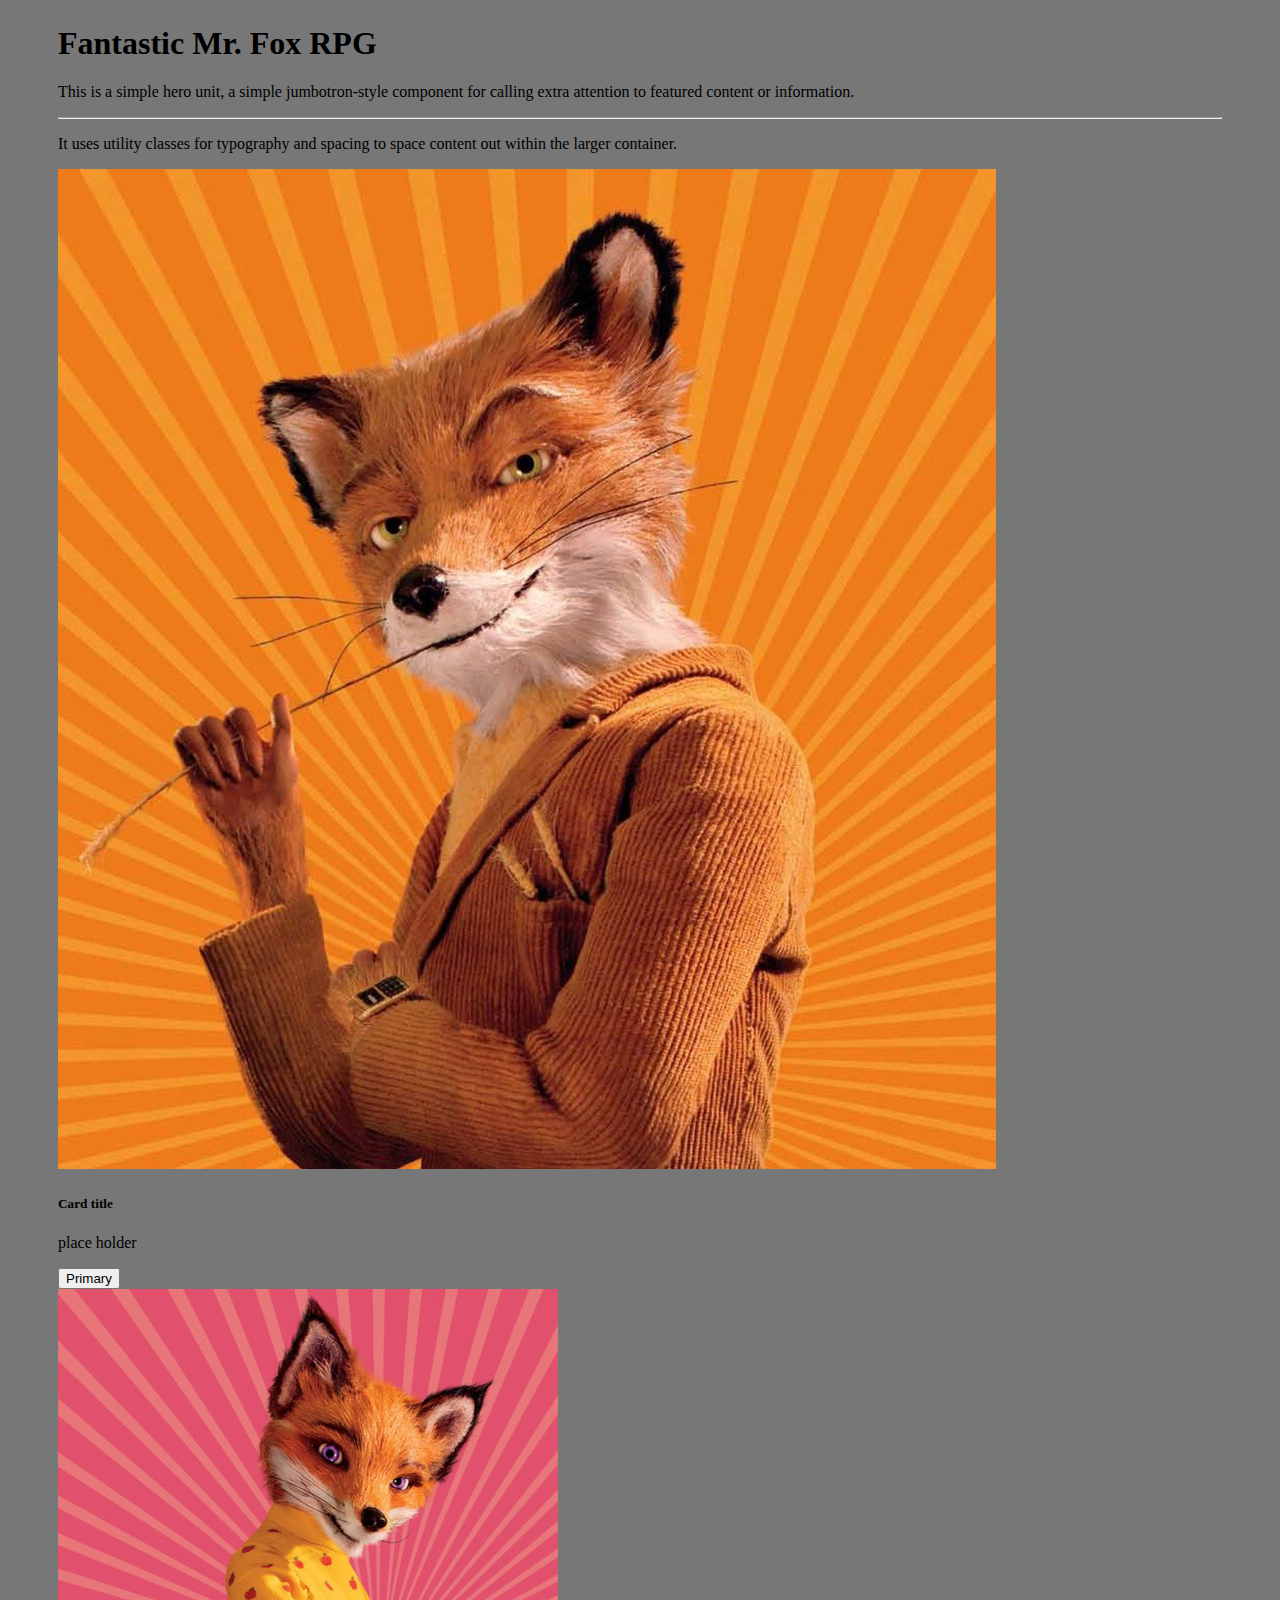
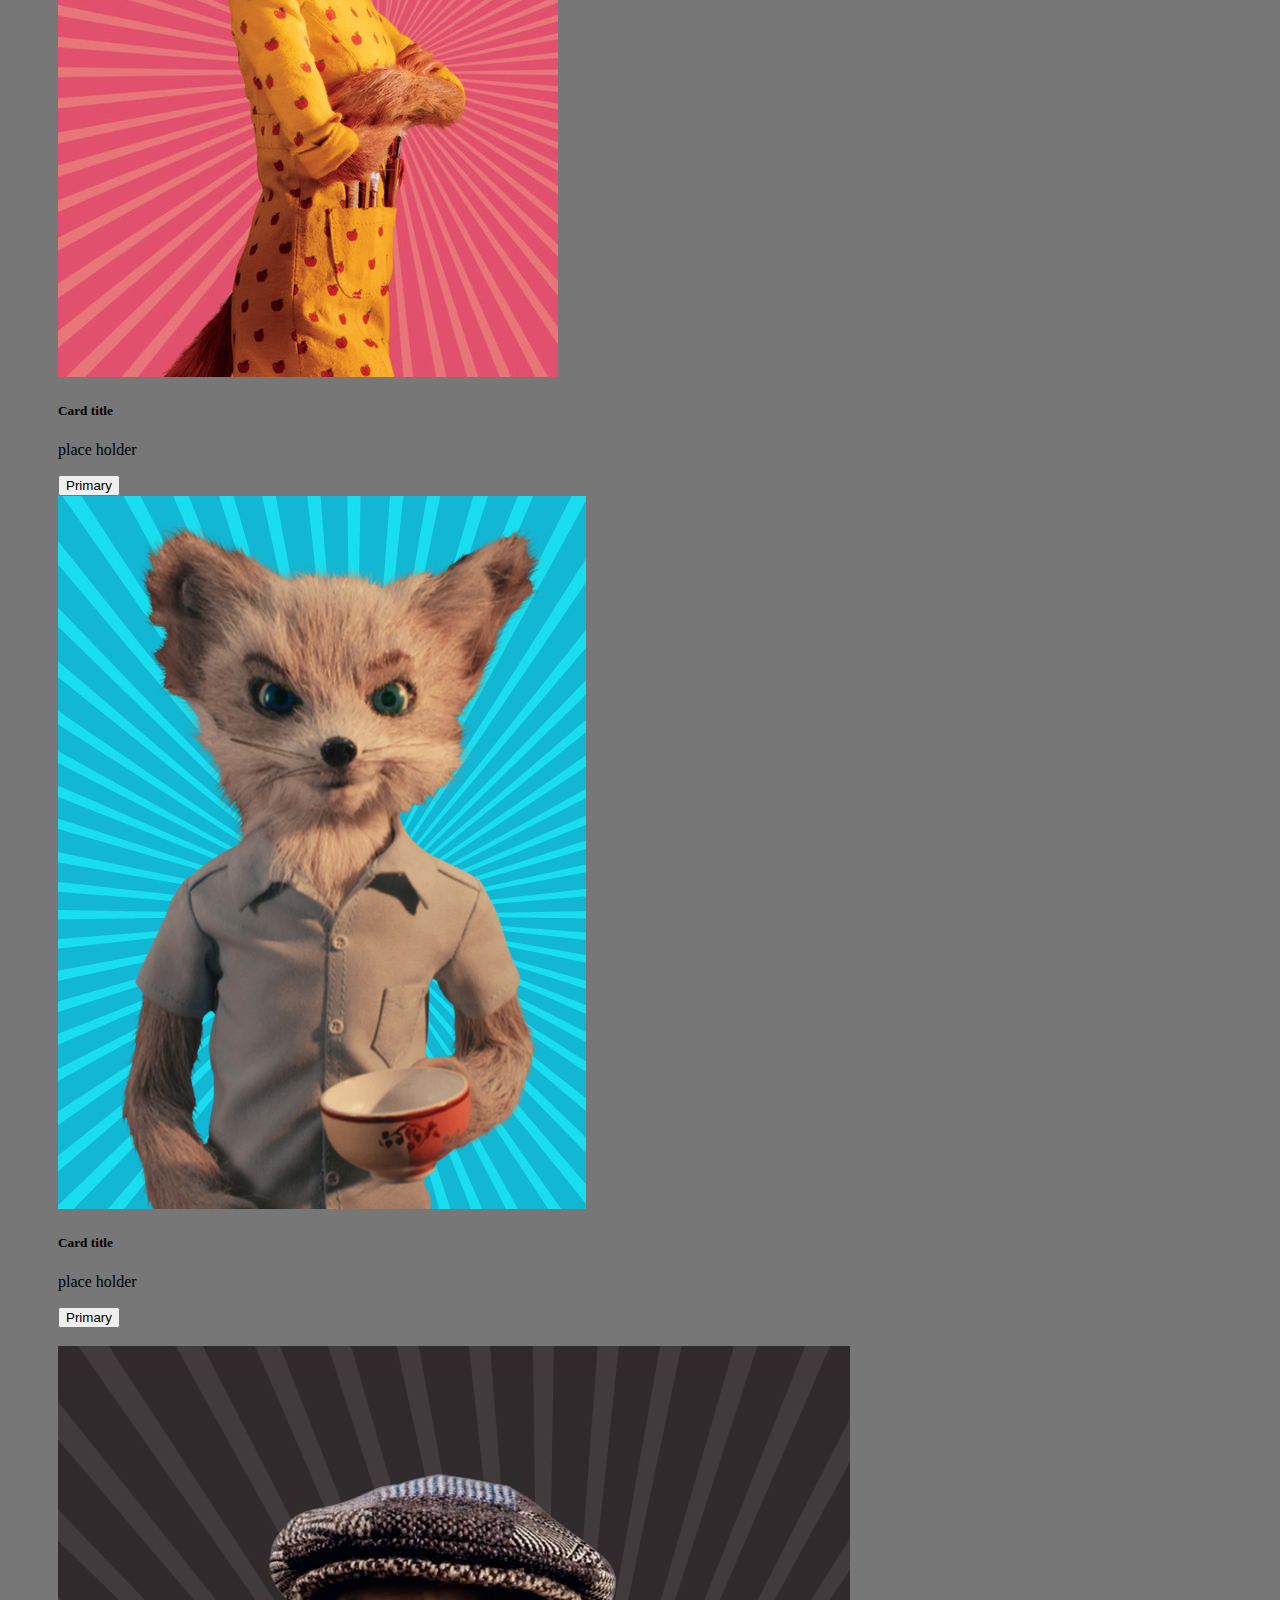
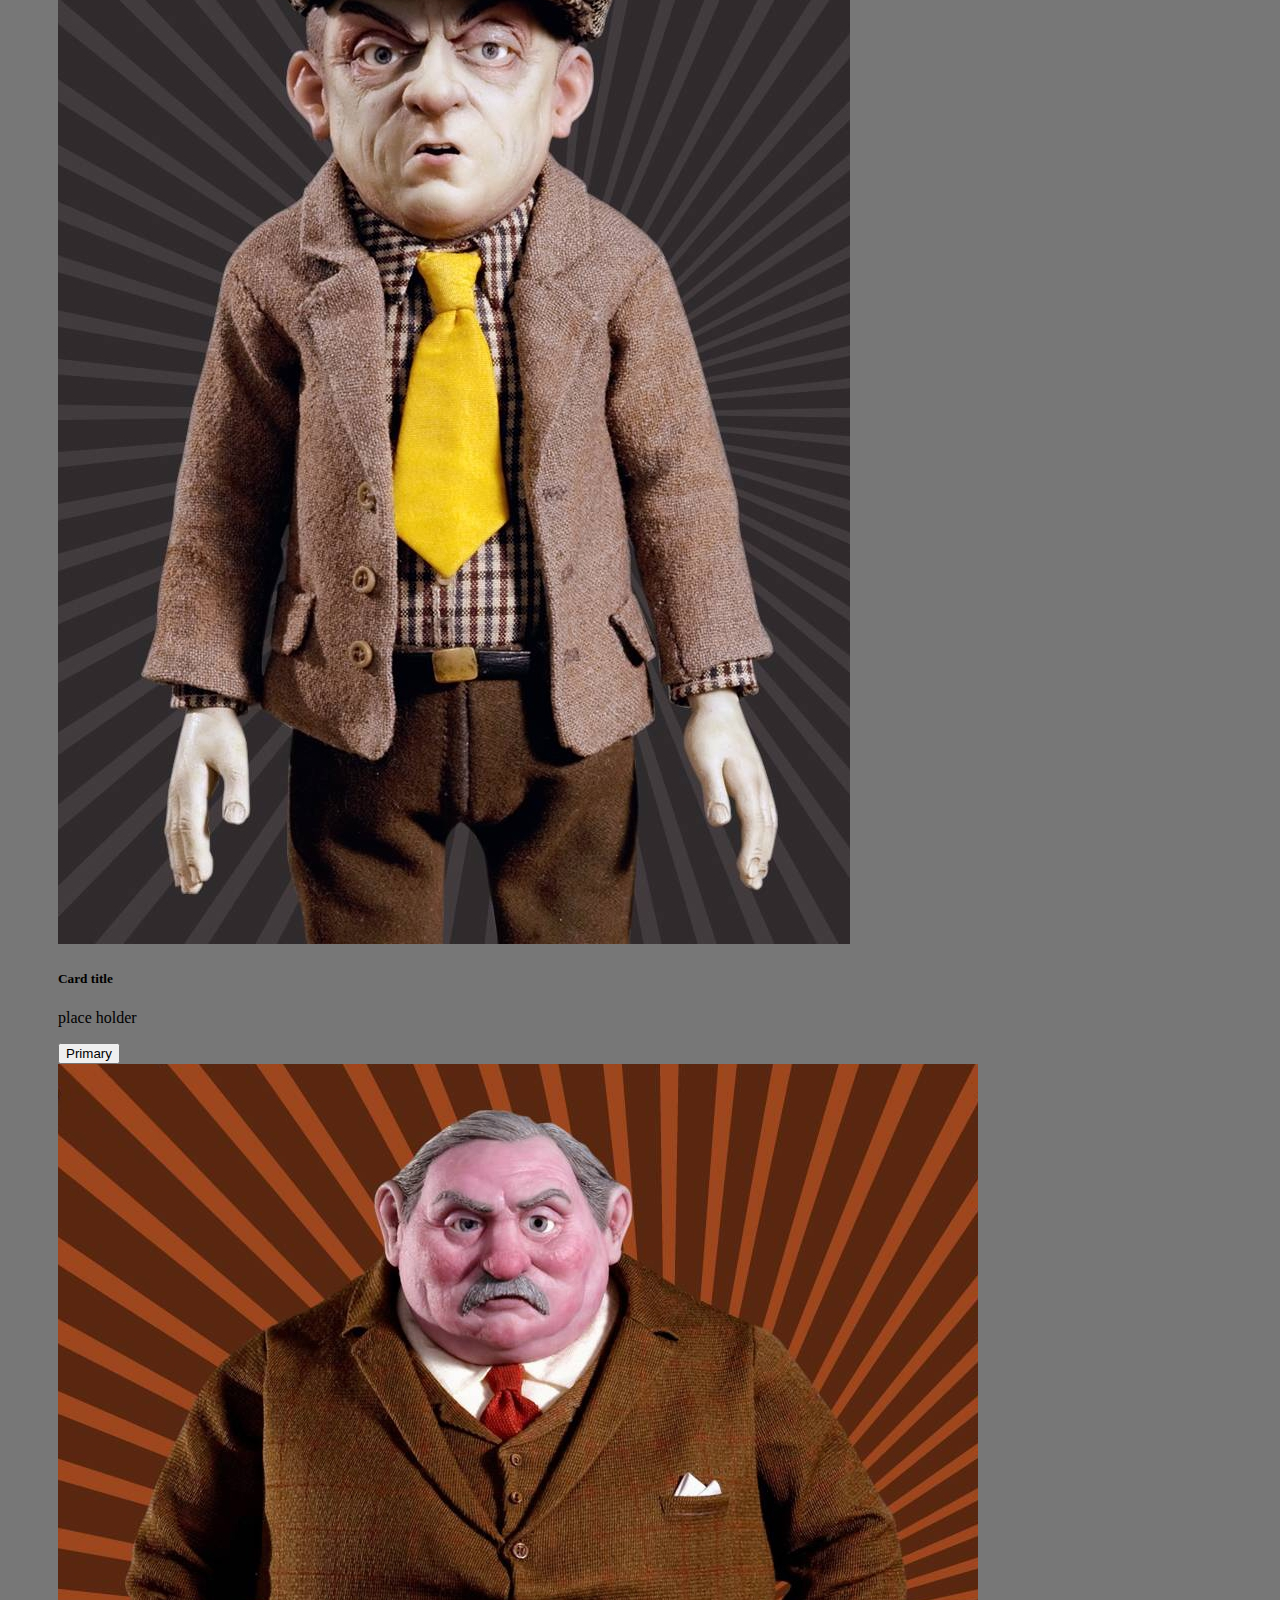
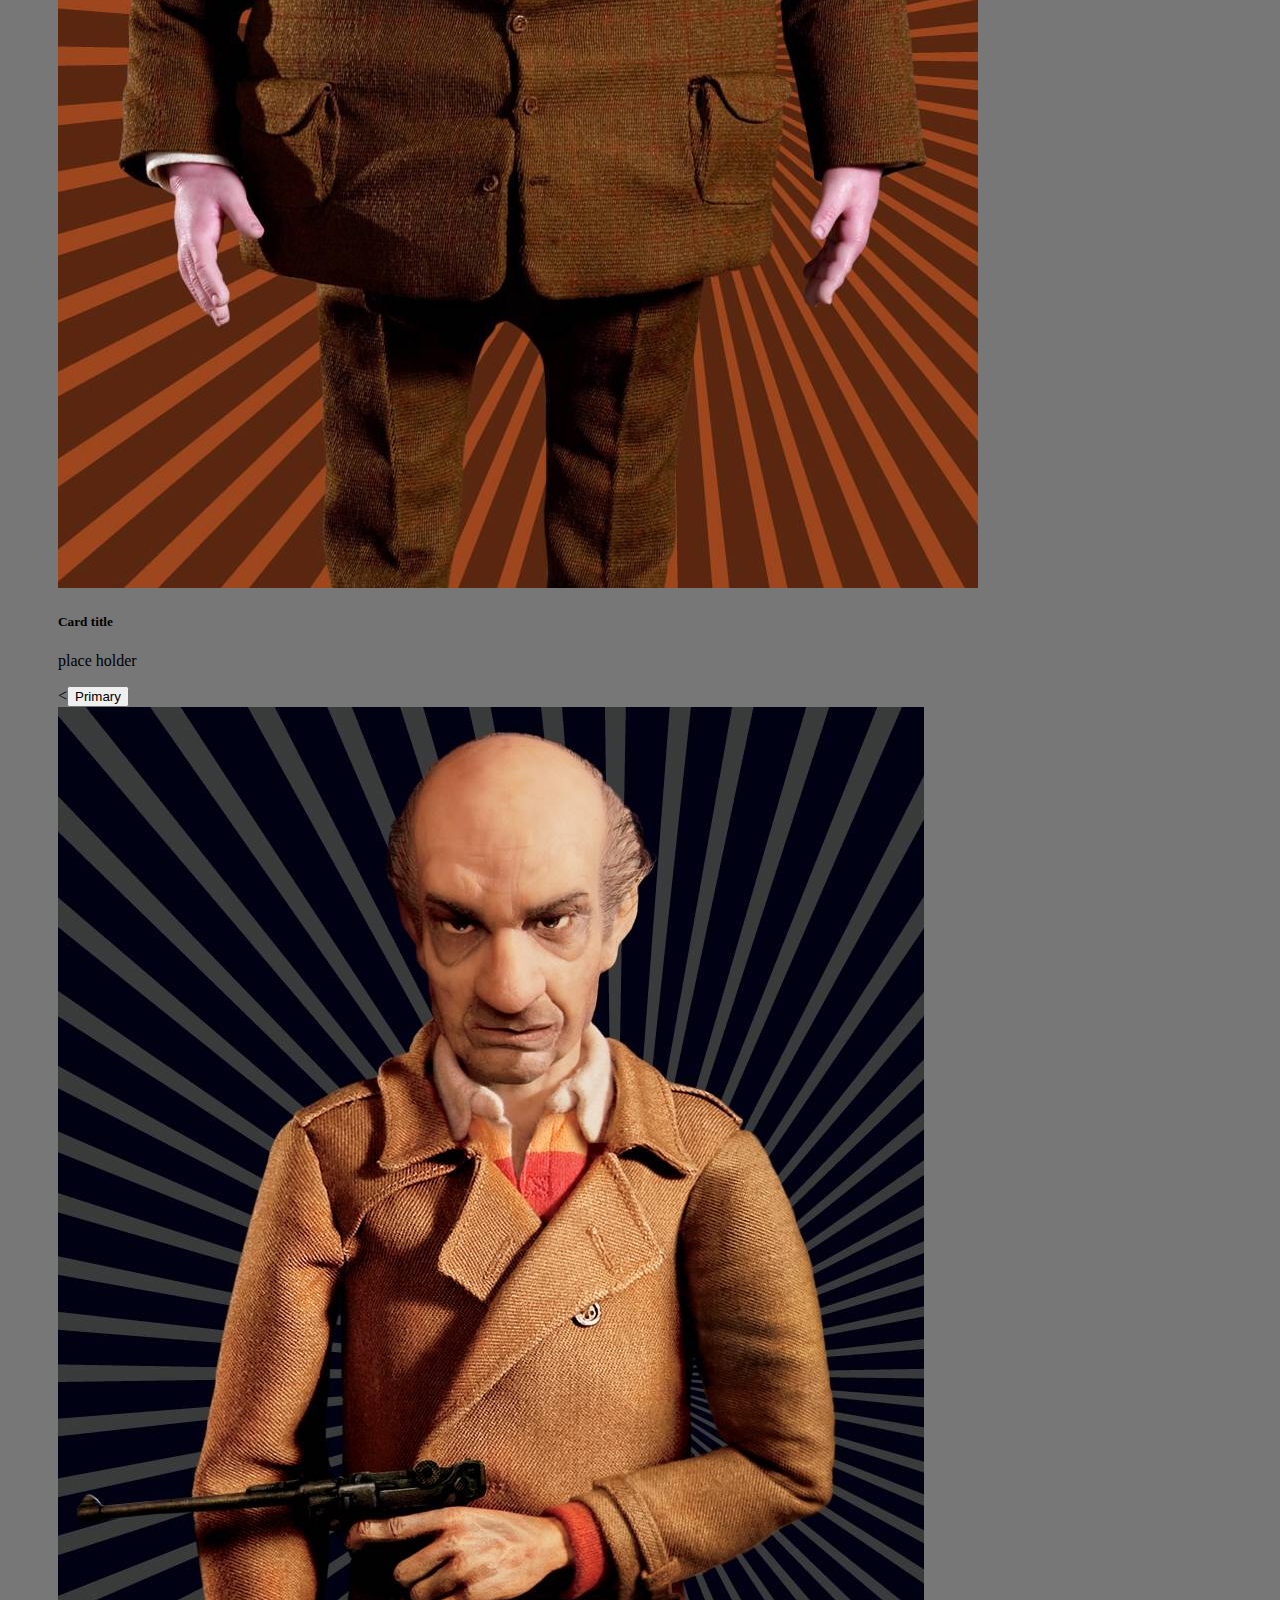
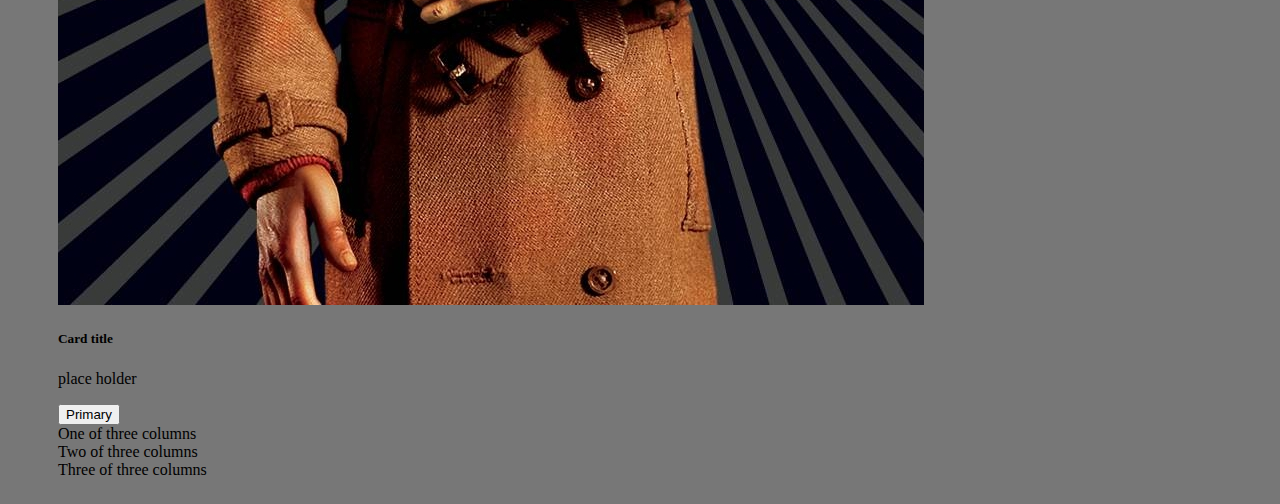
==== index.html @ fbd07238 "initial commit" ====
<!DOCTYPE html>
<html lang="en">
<head>
    <meta charset="UTF-8">
    <meta name="viewport" content="width=device-width, initial-scale=1.0">
    <meta http-equiv="X-UA-Compatible" content="ie=edge">

    <link rel="stylesheet" href="https://stackpath.bootstrapcdn.com/bootstrap/4.2.1/css/bootstrap.min.css" integrity="sha384-GJzZqFGwb1QTTN6wy59ffF1BuGJpLSa9DkKMp0DgiMDm4iYMj70gZWKYbI706tWS" crossorigin="anonymous">
    <link rel="stylesheet" type="text/css" href="assets/css/style.css">

    <title>Document</title>
</head>
<body id="main">
    <section id="controlHeight">
    <div class="jumbotron">
        <h1 class="display-4">Fantastic Mr. Fox RPG</h1>
        <p class="lead">This is a simple hero unit, a simple jumbotron-style component for calling extra attention to featured content or information.</p>
        <hr class="my-4">
        <p>It uses utility classes for typography and spacing to space content out within the larger container.</p>    

        <div class="container">

            <div class="row">

              <div class="col-sm">
                  <div id="foxCard" class="card foxCardClass" style="width:200px">
                      <img class="card-img-top" src="assets/images/MrFox.jpg" alt="Card image cap">
                      <div class="card-body">
                        <h5 class="card-title">Card title</h5>
                        <p class="card-text">place holder</p>
                        <button type="button" id="foxButton" class="btn btn-primary hero-button">Primary</button>
                      </div>
                  </div>
              </div>

              <div class="col-sm">
                  <div id="mrsFoxCard" class="card" style="width:200px">
                      <img class="card-img-top" src="assets/images/Mrs_Fox.jpg" alt="Card image cap">
                      <div class="card-body">
                        <h5 class="card-title">Card title</h5>
                        <p class="card-text">place holder</p>
                        <button type="button" id="mrsFoxButton" class="btn btn-primary">Primary</button>
                      </div>
                  </div>
              </div>

              <div class="col-sm 1">
                  <div id="krisCard" class="card" style="width:200px">
                      <img class="card-img-top" src="assets/images/Kristofferson2.png" alt="Card image cap">
                      <div class="card-body">
                        <h5 class="card-title">Card title</h5>
                        <p class="card-text">place holder</p>
                        <button type="button" id="krisButton" class="btn btn-primary">Primary</button>
                      </div>
                  </div>
              </div>

                       

            </div>
        </div>

        <br>

        <div class="container">

            <div class="row">

              <div class="col-sm">
                  <div id="bunceCard" class="card" style="width:200px">
                      <img class="card-img-top" src="assets/images/Bunce.jpg" "alt="Card image cap">
                      <div class="card-body">
                        <h5 class="card-title">Card title</h5>
                        <p class="card-text">place holder</p>
                        <button type="button" id="bunceButton" class="btn btn-primary">Primary</button>
                      </div>
                  </div>
              </div>

              <div class="col-sm">
                  <div id="boggisCard" class="card" style="width: 200px">
                      <img class="card-img-top" src="assets/images/Boggis.jpg" alt="Card image cap">
                      <div class="card-body">
                        <h5 class="card-title">Card title</h5>
                        <p class="card-text">place holder</p>
                        <<button type="button" id="boggisButton" class="btn btn-primary">Primary</button>
                      </div>
                  </div>
              </div>

              <div class="col-sm">
                  <div id="beanCard" class="card" style="width:200px">
                      <img class="card-img-top" src="assets/images/Bean.jpg" alt="Card image cap">
                      <div class="card-body">
                        <h5 class="card-title">Card title</h5>
                        <p class="card-text">place holder</p>
                        <button type="button" id="beanButton" class="btn btn-primary">Primary</button>
                      </div>
                  </div>
              </div>

            </div>
        </div>

        <div class="container">
            <div class="row">
              <div id="heroSpot" class="col-sm">
                One of three columns
              </div>
              <div class="col-sm">
                Two of three columns
              </div>
              <div id="villainSpot" class="col-sm">
                Three of three columns
              </div>
            </div>
          </div>

    </div>
    </div>
  </section>
    
    
                

    <script src="https://code.jquery.com/jquery-3.3.1.slim.min.js" integrity="sha384-q8i/X+965DzO0rT7abK41JStQIAqVgRVzpbzo5smXKp4YfRvH+8abtTE1Pi6jizo" crossorigin="anonymous"></script>
    <script src="https://cdnjs.cloudflare.com/ajax/libs/popper.js/1.14.6/umd/popper.min.js" integrity="sha384-wHAiFfRlMFy6i5SRaxvfOCifBUQy1xHdJ/yoi7FRNXMRBu5WHdZYu1hA6ZOblgut" crossorigin="anonymous"></script>
    <script src="https://stackpath.bootstrapcdn.com/bootstrap/4.2.1/js/bootstrap.min.js" integrity="sha384-B0UglyR+jN6CkvvICOB2joaf5I4l3gm9GU6Hc1og6Ls7i6U/mkkaduKaBhlAXv9k" crossorigin="anonymous"></script>

    <script src="assets/javascript/game.js"></script>

</body>
</html>
---- assets/css/style.css ----
#main{
    background : #777;
    
}


.jumbotron{
    margin : 25px 50px 25px 50px; 
    
    
}
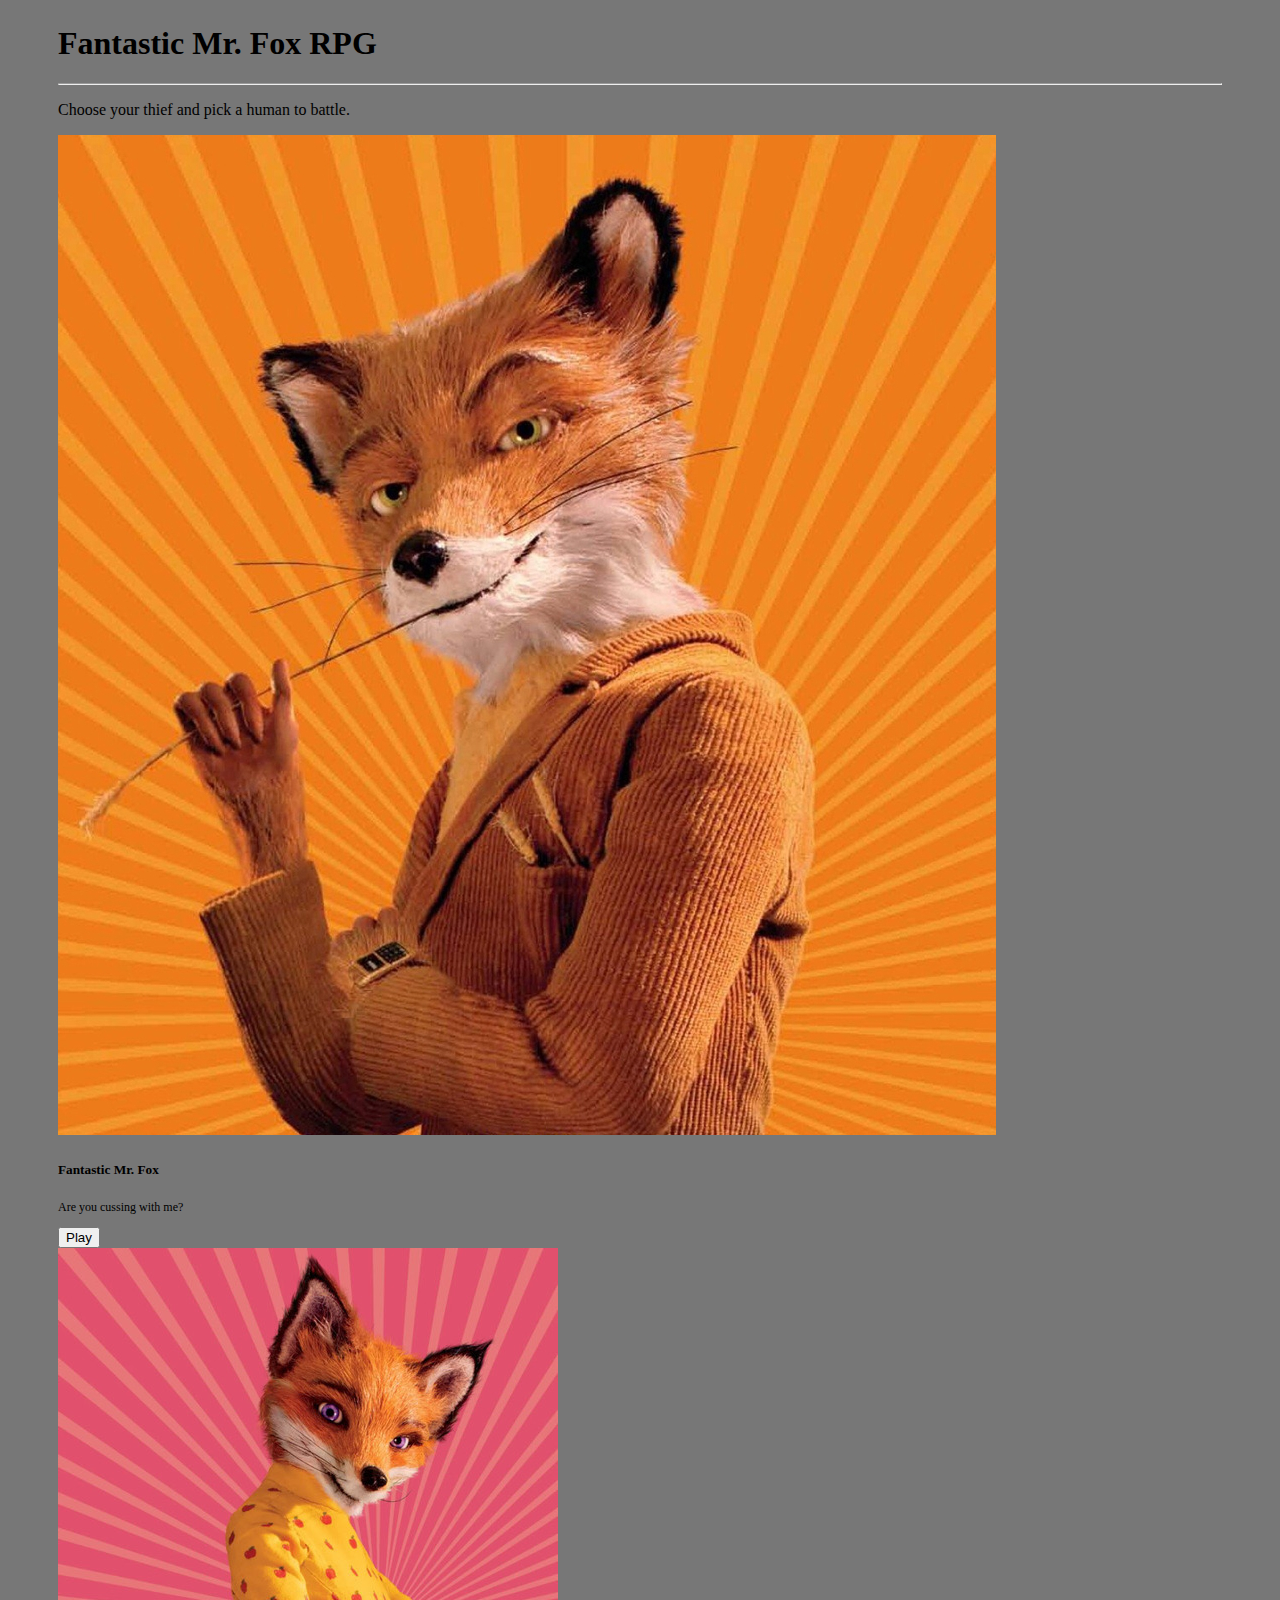
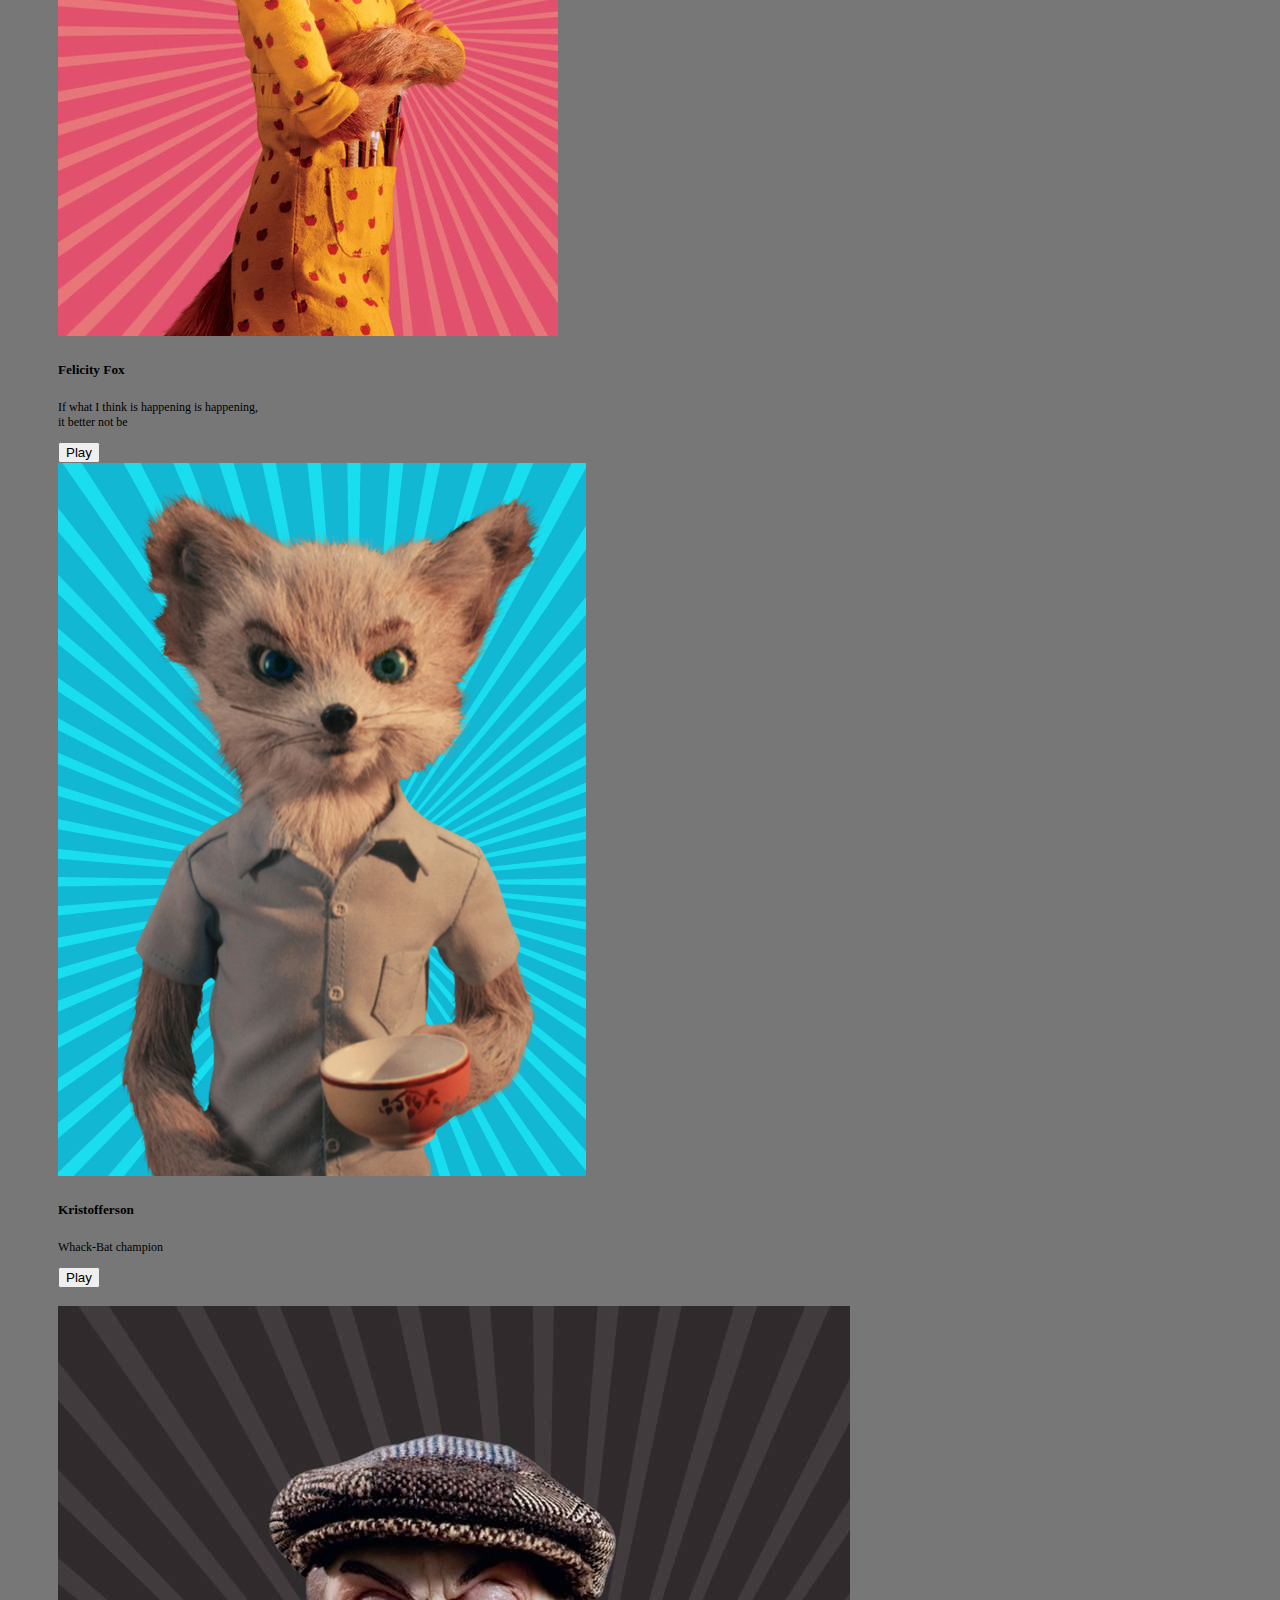
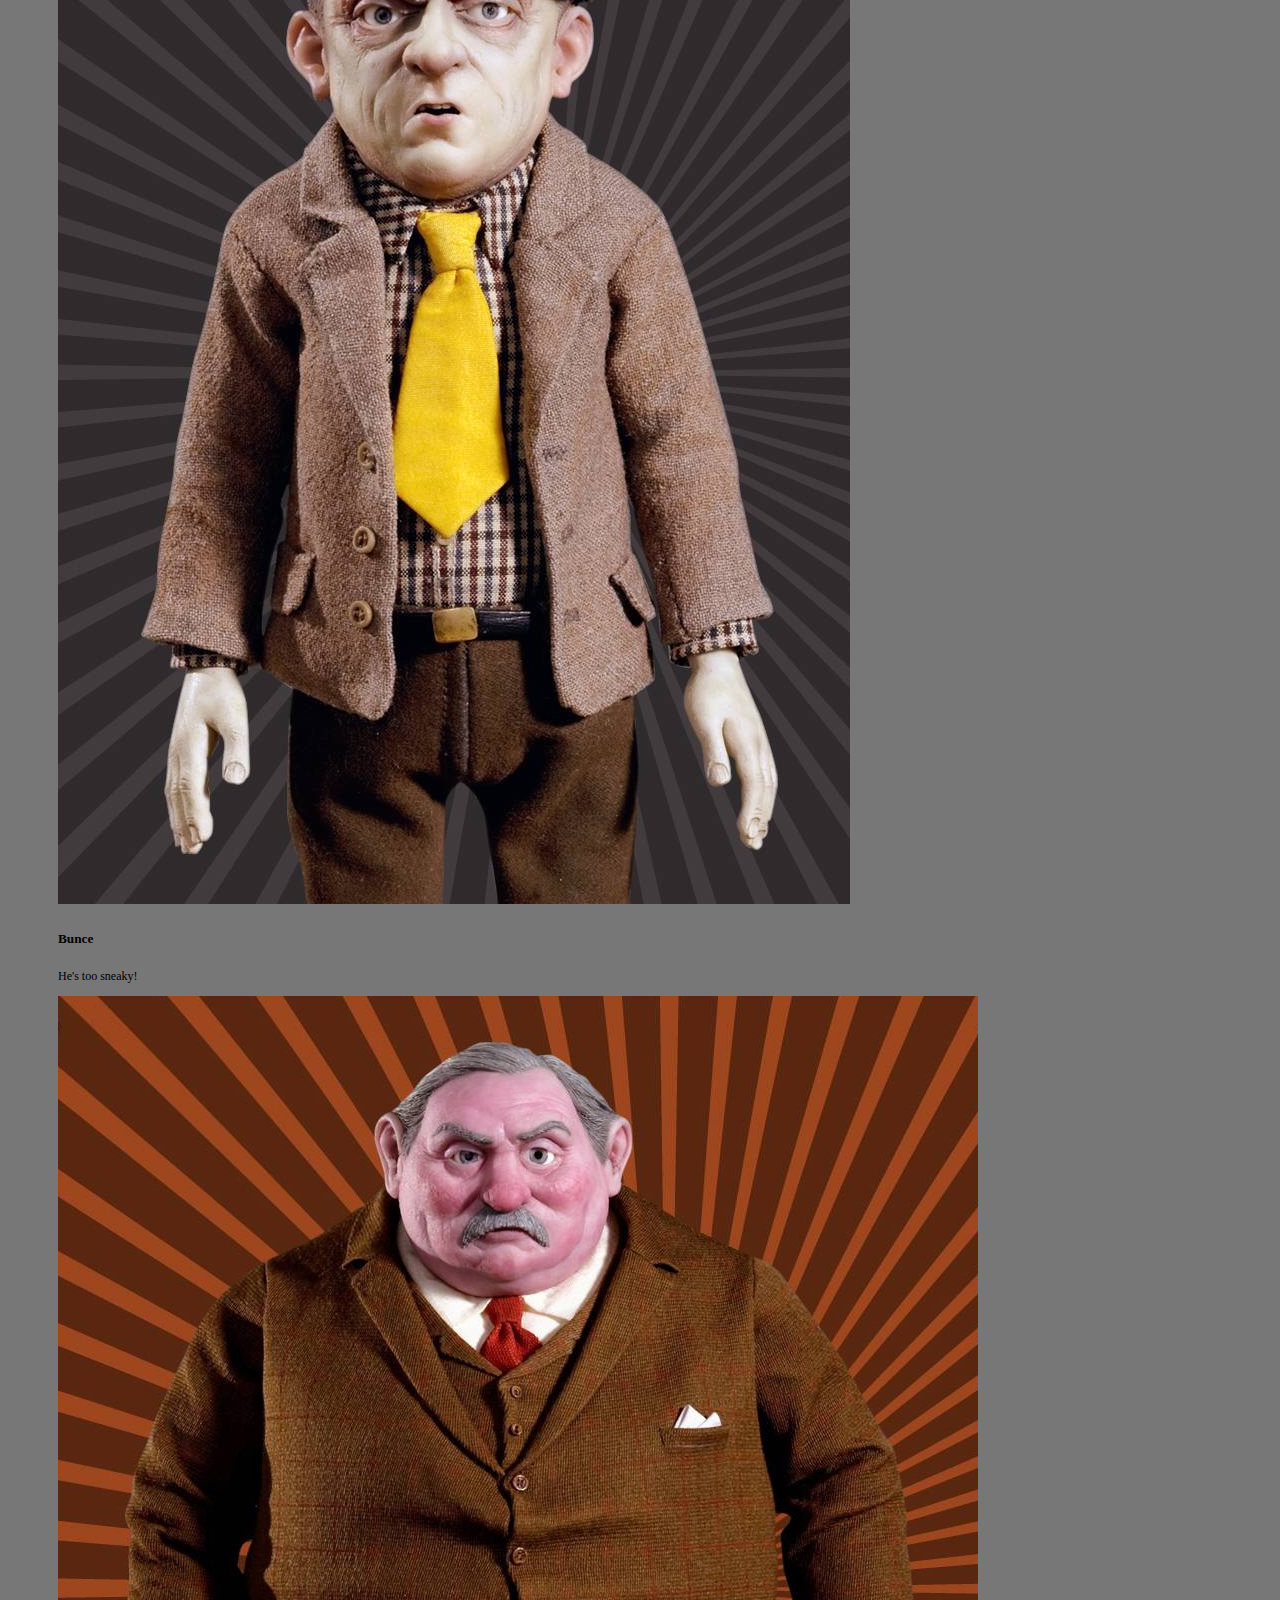
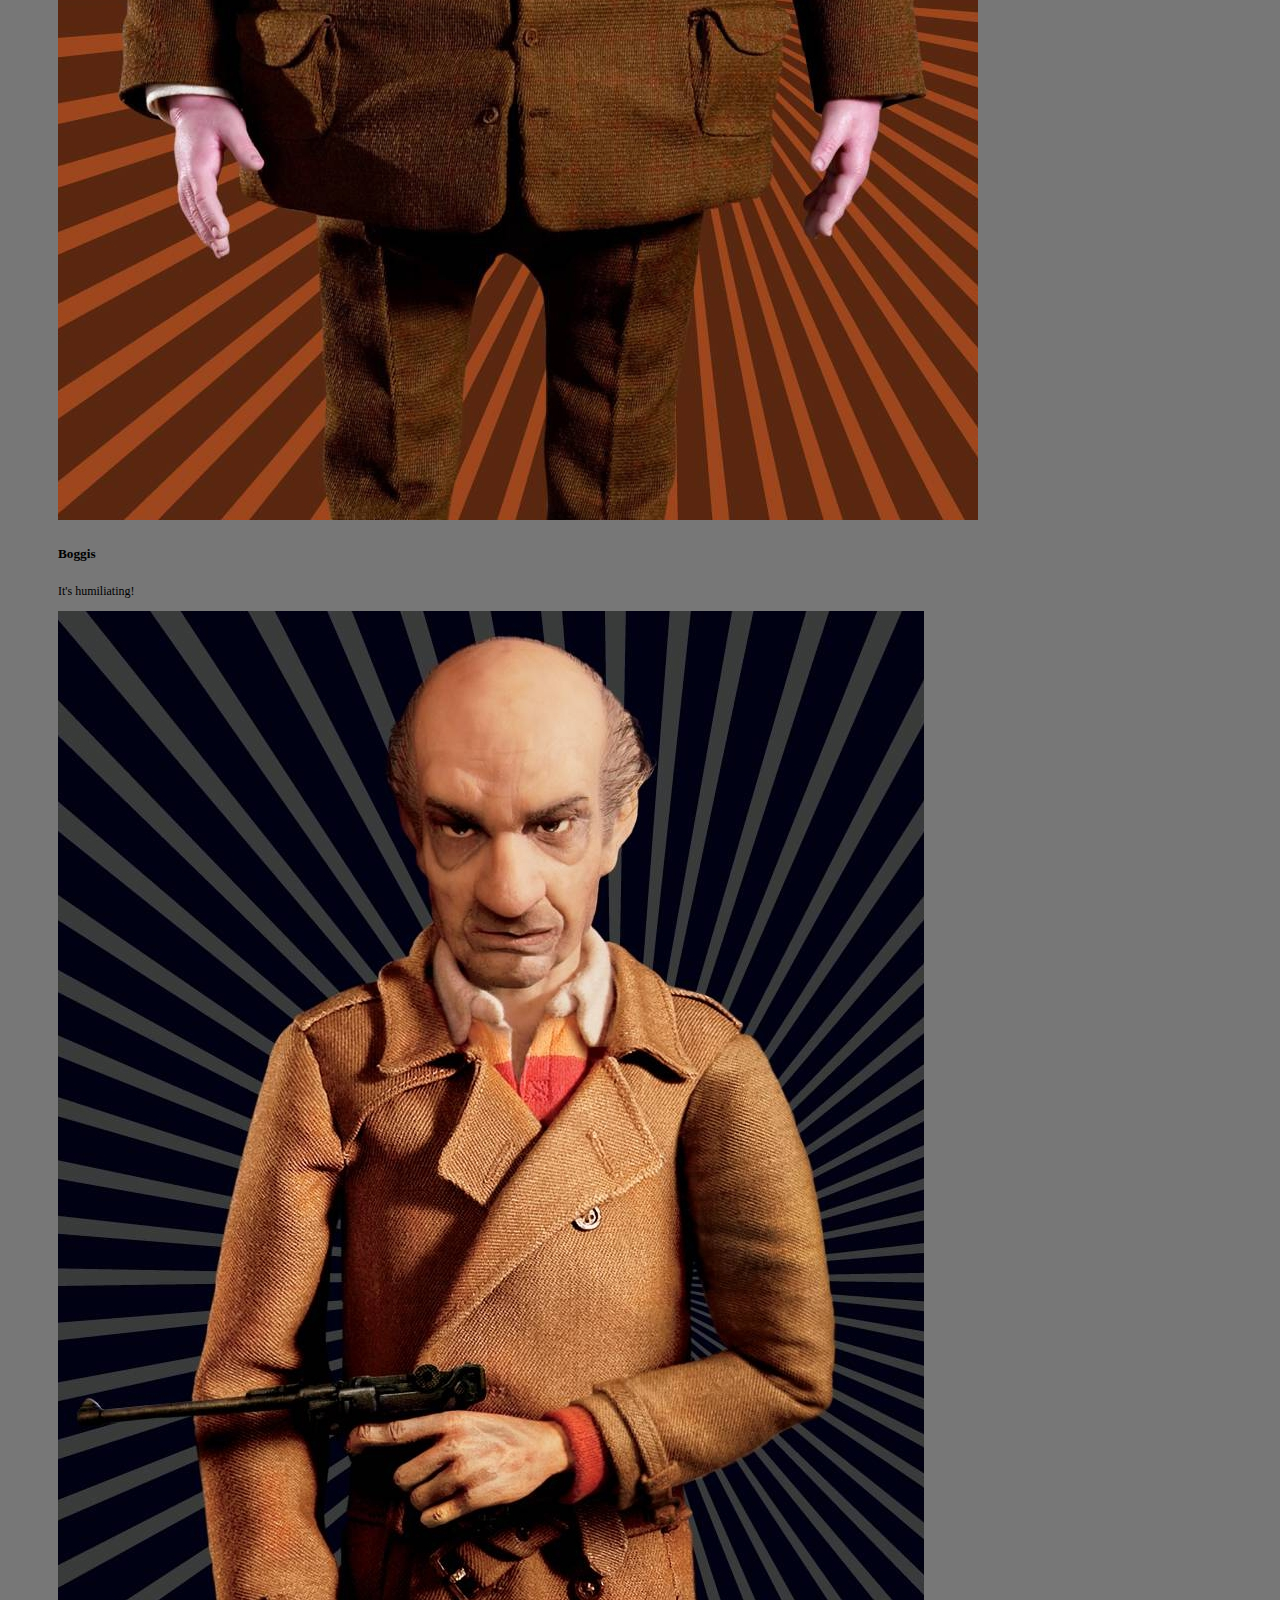
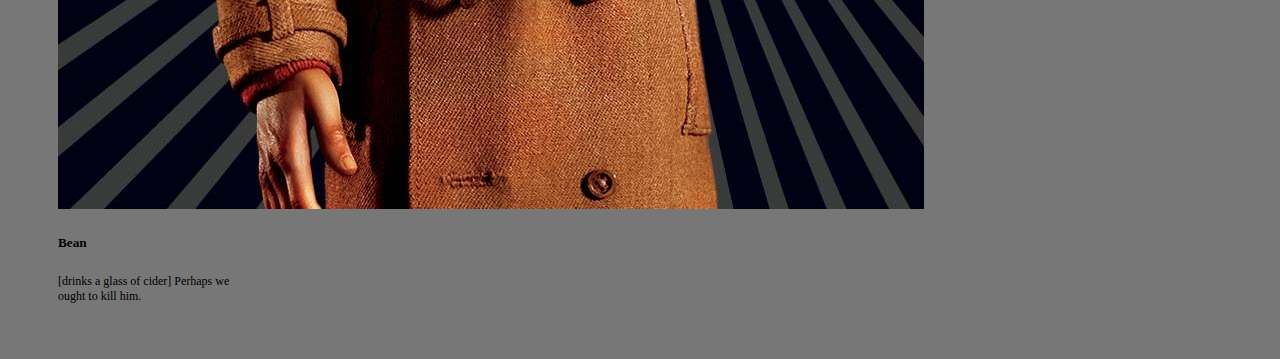
==== commit 4436f78e: "test" ====
--- a/index.html
+++ b/index.html
@@ -14,9 +14,9 @@
     <section id="controlHeight">
     <div class="jumbotron">
         <h1 class="display-4">Fantastic Mr. Fox RPG</h1>
-        <p class="lead">This is a simple hero unit, a simple jumbotron-style component for calling extra attention to featured content or information.</p>
+        <p class="lead"></p>
         <hr class="my-4">
-        <p>It uses utility classes for typography and spacing to space content out within the larger container.</p>    
+        <p>Choose your thief and pick a human to battle.</p>    
 
         <div class="container">
 
@@ -26,9 +26,9 @@
                   <div id="foxCard" class="card foxCardClass" style="width:200px">
                       <img class="card-img-top" src="assets/images/MrFox.jpg" alt="Card image cap">
                       <div class="card-body">
-                        <h5 class="card-title">Card title</h5>
-                        <p class="card-text">place holder</p>
-                        <button type="button" id="foxButton" class="btn btn-primary hero-button">Primary</button>
+                        <h5 class="card-title">Fantastic Mr. Fox</h5>
+                        <p class="card-text">Are you cussing with me?</p>
+                        <button type="button" id="foxButton" class="btn btn-primary hero-button">Play</button>
                       </div>
                   </div>
               </div>
@@ -37,25 +37,23 @@
                   <div id="mrsFoxCard" class="card" style="width:200px">
                       <img class="card-img-top" src="assets/images/Mrs_Fox.jpg" alt="Card image cap">
                       <div class="card-body">
-                        <h5 class="card-title">Card title</h5>
-                        <p class="card-text">place holder</p>
-                        <button type="button" id="mrsFoxButton" class="btn btn-primary">Primary</button>
+                        <h5 class="card-title">Felicity Fox</h5>
+                        <p class="card-text">If what I think is happening is happening, it better not be</p>
+                        <button type="button" id="mrsFoxButton" class="btn btn-primary">Play</button>
                       </div>
                   </div>
               </div>
 
-              <div class="col-sm 1">
+              <div class="col-sm">
                   <div id="krisCard" class="card" style="width:200px">
                       <img class="card-img-top" src="assets/images/Kristofferson2.png" alt="Card image cap">
                       <div class="card-body">
-                        <h5 class="card-title">Card title</h5>
-                        <p class="card-text">place holder</p>
-                        <button type="button" id="krisButton" class="btn btn-primary">Primary</button>
+                        <h5 class="card-title">Kristofferson</h5>
+                        <p class="card-text">Whack-Bat champion</p>
+                        <button type="button" id="krisButton" class="btn btn-primary">Play</button>
                       </div>
                   </div>
-              </div>
-
-                       
+              </div>                   
 
             </div>
         </div>
@@ -68,51 +66,52 @@
 
               <div class="col-sm">
                   <div id="bunceCard" class="card" style="width:200px">
-                      <img class="card-img-top" src="assets/images/Bunce.jpg" "alt="Card image cap">
+                      <img id="bunceImage" class="card-img-top" src="assets/images/Bunce.jpg" "alt="Card image cap">
                       <div class="card-body">
-                        <h5 class="card-title">Card title</h5>
-                        <p class="card-text">place holder</p>
-                        <button type="button" id="bunceButton" class="btn btn-primary">Primary</button>
+                        <h5 class="card-title">Bunce</h5>
+                        <p class="card-text">He's too sneaky!</p>                        
                       </div>
                   </div>
               </div>
 
               <div class="col-sm">
                   <div id="boggisCard" class="card" style="width: 200px">
-                      <img class="card-img-top" src="assets/images/Boggis.jpg" alt="Card image cap">
+                      <img id="boggisImage" class="card-img-top" src="assets/images/Boggis.jpg" alt="Card image cap">
                       <div class="card-body">
-                        <h5 class="card-title">Card title</h5>
-                        <p class="card-text">place holder</p>
-                        <<button type="button" id="boggisButton" class="btn btn-primary">Primary</button>
+                        <h5 class="card-title">Boggis</h5>
+                        <p class="card-text">It's humiliating!</p>                        
                       </div>
                   </div>
               </div>
 
               <div class="col-sm">
                   <div id="beanCard" class="card" style="width:200px">
-                      <img class="card-img-top" src="assets/images/Bean.jpg" alt="Card image cap">
+                      <img id="beanImage" class="card-img-top" src="assets/images/Bean.jpg" alt="Card image cap">
                       <div class="card-body">
-                        <h5 class="card-title">Card title</h5>
-                        <p class="card-text">place holder</p>
-                        <button type="button" id="beanButton" class="btn btn-primary">Primary</button>
+                        <h5 class="card-title">Bean</h5>
+                        <p  class="card-text">[drinks a glass of cider] Perhaps we ought to kill him.</p>                        
                       </div>
                   </div>
               </div>
 
             </div>
         </div>
+        <br>
 
         <div class="container">
             <div class="row">
               <div id="heroSpot" class="col-sm">
-                One of three columns
+                
               </div>
-              <div class="col-sm">
-                Two of three columns
+
+              <div id="battleSpot" class="col-sm">
+                
+              </div>                
+
+              <div id="villainSpot" class="col-sm">
+                
               </div>
-              <div id="villainSpot" class="col-sm">
-                Three of three columns
-              </div>
+
             </div>
           </div>
 
--- a/assets/css/style.css
+++ b/assets/css/style.css
@@ -1,14 +1,15 @@
 
 #main{
     background : #777;
-    
 }
 
 
 .jumbotron{
-    margin : 25px 50px 25px 50px; 
-    
-    
+    margin : 25px 50px 25px 50px;    
+}
+
+.card-text{
+    font-size: 12px;
 }
 
 
